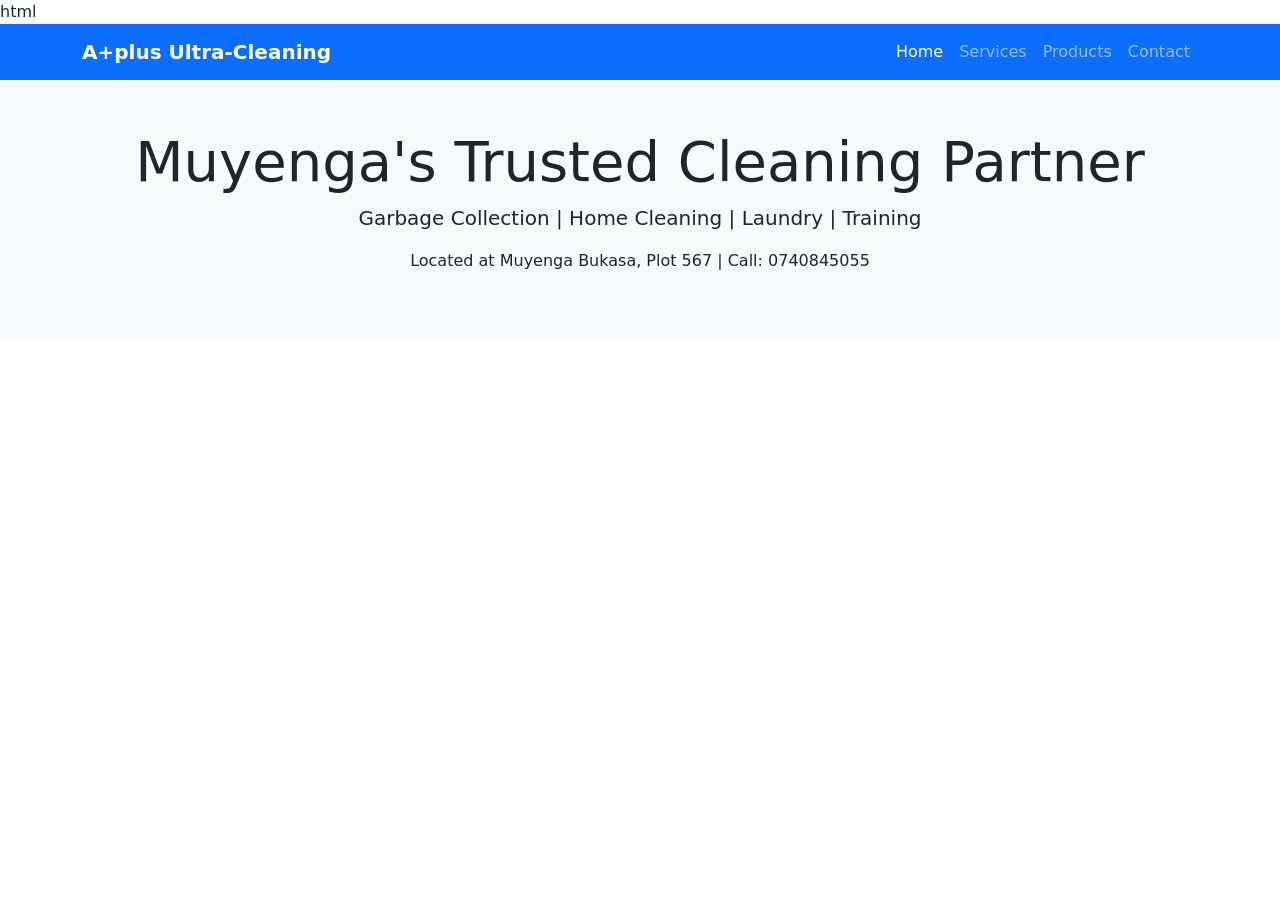
==== index.html @ 9fba9818 "Day 1: Add homepage structure and nav Bootstrap" ====
html<!DOCTYPE html>
<html lang="en">
<head>
  <meta charset="UTF-8">
  <meta name="viewport" content="width=device-width, initial-scale=1.0">
  <title>A+plus Ultra-Cleaning Group</title>
  <link href="https://cdn.jsdelivr.net/npm/bootstrap@5.3.3/dist/css/bootstrap.min.css" rel="stylesheet">
</head>
<body>
  <!-- Navigation -->
  <nav class="navbar navbar-expand-lg bg-primary navbar-dark">
    <div class="container">
      <a class="navbar-brand fw-bold" href="index.html">A+plus Ultra-Cleaning</a>
      <div class="navbar-nav">
        <a class="nav-link active" href="index.html">Home</a>
        <a class="nav-link" href="services.html">Services</a>
        <a class="nav-link" href="products.html">Products</a>
        <a class="nav-link" href="contact.html">Contact</a>
      </div>
    </div>
  </nav>

  <!-- Hero Section -->
  <header class="bg-light text-center py-5">
    <div class="container">
      <h1 class="display-4">Muyenga's Trusted Cleaning Partner</h1>
      <p class="lead">Garbage Collection | Home Cleaning | Laundry | Training</p>
      <p>Located at Muyenga Bukasa, Plot 567 | Call: 0740845055</p>
    </div>
  </header>

  <script src="https://cdn.jsdelivr.net/npm/bootstrap@5.3.3/dist/js/bootstrap.bundle.min.js"></script>
</body>
</html>
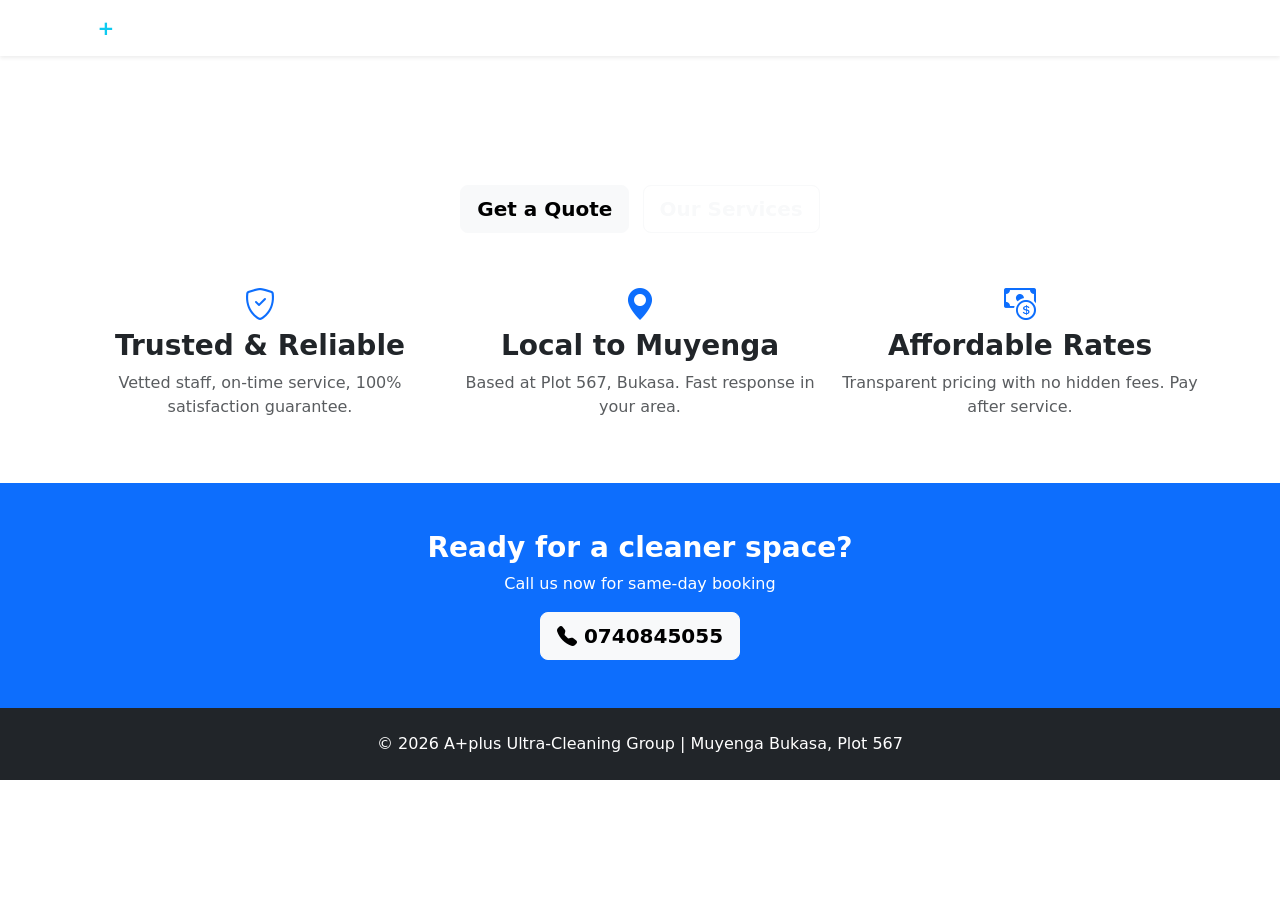
==== commit 9e440424: "Update index.html styling" ====
--- a/index.html
+++ b/index.html
@@ -1,34 +1,90 @@
-html<!DOCTYPE html>
+<!DOCTYPE html>
 <html lang="en">
 <head>
-  <meta charset="UTF-8">
-  <meta name="viewport" content="width=device-width, initial-scale=1.0">
-  <title>A+plus Ultra-Cleaning Group</title>
-  <link href="https://cdn.jsdelivr.net/npm/bootstrap@5.3.3/dist/css/bootstrap.min.css" rel="stylesheet">
+    <meta charset="UTF-8">
+    <meta name="viewport" content="width=device-width, initial-scale=1.0">
+    <title>A+plus Ultra-Cleaning Group - Muyenga Bukasa</title>
+    <!-- Bootstrap CSS -->
+    <link href="https://cdn.jsdelivr.net/npm/bootstrap@5.3.3/dist/css/bootstrap.min.css" rel="stylesheet">
+    <!-- Google Fonts: Poppins -->
+    <link href="https://fonts.googleapis.com/css2?family=Poppins:wght@400;600;700&display=swap" rel="stylesheet">
+    <!-- Bootstrap Icons -->
+    <link rel="stylesheet" href="https://cdn.jsdelivr.net/npm/bootstrap-icons@1.11.3/font/bootstrap-icons.min.css">
+    <!-- External CSS -->
+    <link rel="stylesheet" href="style.css">
 </head>
 <body>
-  <!-- Navigation -->
-  <nav class="navbar navbar-expand-lg bg-primary navbar-dark">
-    <div class="container">
-      <a class="navbar-brand fw-bold" href="index.html">A+plus Ultra-Cleaning</a>
-      <div class="navbar-nav">
-        <a class="nav-link active" href="index.html">Home</a>
-        <a class="nav-link" href="services.html">Services</a>
-        <a class="nav-link" href="products.html">Products</a>
-        <a class="nav-link" href="contact.html">Contact</a>
-      </div>
-    </div>
-  </nav>
+    <!-- Navbar -->
+    <nav class="navbar navbar-expand-lg navbar-dark shadow-sm">
+        <div class="container">
+            <a class="navbar-brand fw-bold" href="index.html">A<span class="text-info">+</span>plus Ultra-Cleaning</a>
+            <button class="navbar-toggler" type="button" data-bs-toggle="collapse" data-bs-target="#navbarNav">
+                <span class="navbar-toggler-icon"></span>
+            </button>
+            <div class="collapse navbar-collapse" id="navbarNav">
+                <ul class="navbar-nav ms-auto">
+                    <li class="nav-item"><a class="nav-link active fw-bold" href="index.html">Home</a></li>
+                    <li class="nav-item"><a class="nav-link" href="services.html">Services</a></li>
+                    <li class="nav-item"><a class="nav-link" href="products.html">Products</a></li>
+                    <li class="nav-item"><a class="nav-link" href="contact.html">Contact</a></li>
+                </ul>
+            </div>
+        </div>
+    </nav>
 
-  <!-- Hero Section -->
-  <header class="bg-light text-center py-5">
-    <div class="container">
-      <h1 class="display-4">Muyenga's Trusted Cleaning Partner</h1>
-      <p class="lead">Garbage Collection | Home Cleaning | Laundry | Training</p>
-      <p>Located at Muyenga Bukasa, Plot 567 | Call: 0740845055</p>
-    </div>
-  </header>
+    <!-- Hero Section -->
+    <section class="hero-section text-white text-center">
+        <div class="container">
+            <h1 class="display-4 fw-bold">Professional Cleaning Services</h1>
+            <p class="lead mb-4">Reliable, affordable cleaning for homes & businesses in Muyenga Bukasa</p>
+            <a href="contact.html" class="btn btn-light btn-lg fw-bold me-2">Get a Quote</a>
+            <a href="services.html" class="btn btn-outline-light btn-lg fw-bold">Our Services</a>
+        </div>
+    </section>
 
-  <script src="https://cdn.jsdelivr.net/npm/bootstrap@5.3.3/dist/js/bootstrap.bundle.min.js"></script>
+    <!-- Features Section -->
+    <section class="container my-5">
+        <div class="row text-center g-4">
+            <div class="col-md-4">
+                <div class="feature-icon mx-auto">
+                    <i class="bi bi-shield-check fs-2 text-primary"></i>
+                </div>
+                <h3 class="fw-bold">Trusted & Reliable</h3>
+                <p class="text-muted">Vetted staff, on-time service, 100% satisfaction guarantee.</p>
+            </div>
+            <div class="col-md-4">
+                <div class="feature-icon mx-auto">
+                    <i class="bi bi-geo-alt-fill fs-2 text-primary"></i>
+                </div>
+                <h3 class="fw-bold">Local to Muyenga</h3>
+                <p class="text-muted">Based at Plot 567, Bukasa. Fast response in your area.</p>
+            </div>
+            <div class="col-md-4">
+                <div class="feature-icon mx-auto">
+                    <i class="bi bi-cash-coin fs-2 text-primary"></i>
+                </div>
+                <h3 class="fw-bold">Affordable Rates</h3>
+                <p class="text-muted">Transparent pricing with no hidden fees. Pay after service.</p>
+            </div>
+        </div>
+    </section>
+
+    <!-- CTA Section -->
+    <section class="bg-primary text-white py-5">
+        <div class="container text-center">
+            <h3 class="fw-bold">Ready for a cleaner space?</h3>
+            <p>Call us now for same-day booking</p>
+            <a href="tel:0740845055" class="btn btn-light btn-lg fw-bold">
+                <i class="bi bi-telephone-fill"></i> 0740845055
+            </a>
+        </div>
+    </section>
+
+    <!-- Footer -->
+    <footer class="bg-dark text-white text-center p-4">
+        <p class="mb-0">&copy; 2026 A+plus Ultra-Cleaning Group | Muyenga Bukasa, Plot 567</p>
+    </footer>
+
+    <script src="https://cdn.jsdelivr.net/npm/bootstrap@5.3.3/dist/js/bootstrap.bundle.min.js"></script>
 </body>
 </html>
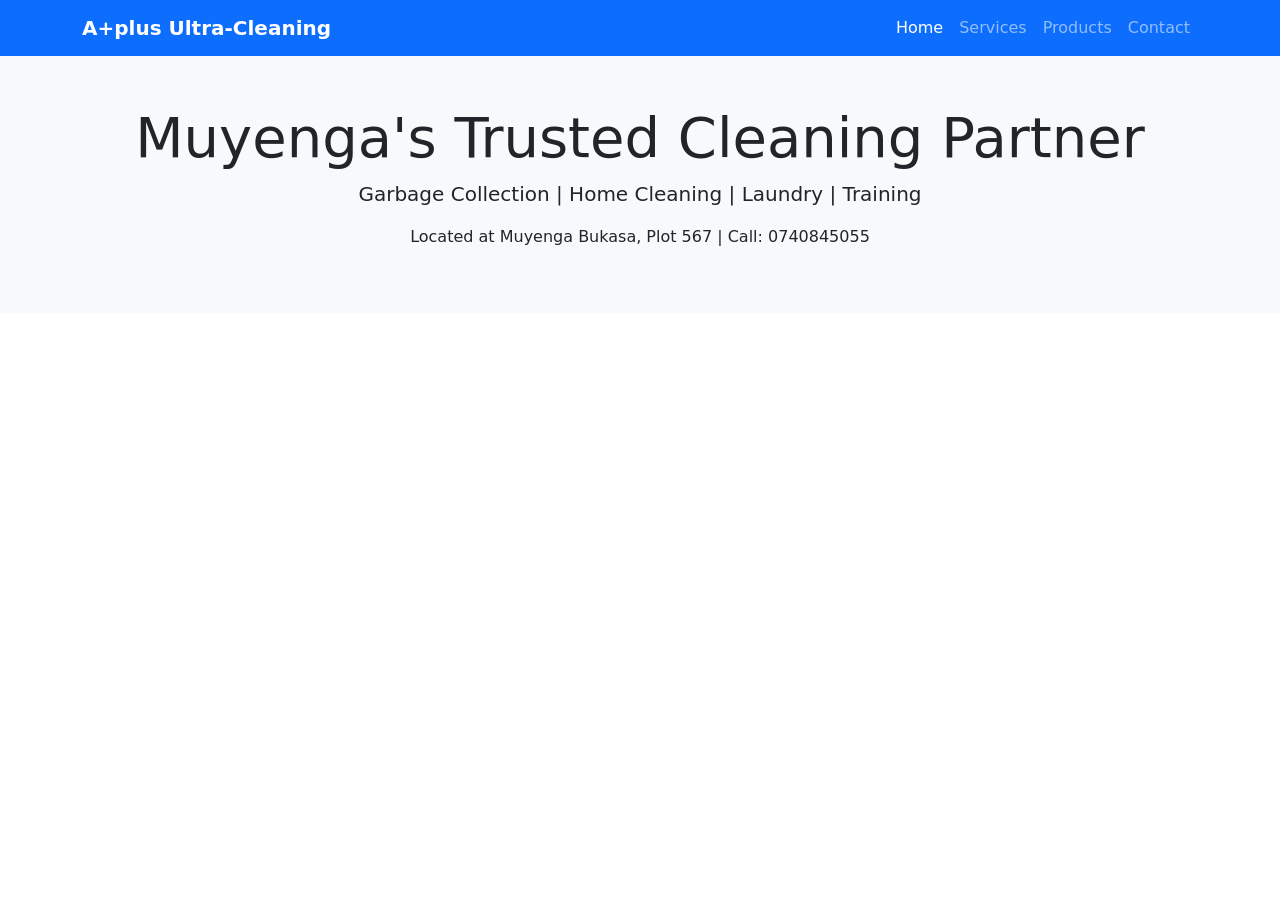
==== commit 8a623c79: "Update index.html" ====
--- a/index.html
+++ b/index.html
@@ -1,90 +1,34 @@
 <!DOCTYPE html>
 <html lang="en">
 <head>
-    <meta charset="UTF-8">
-    <meta name="viewport" content="width=device-width, initial-scale=1.0">
-    <title>A+plus Ultra-Cleaning Group - Muyenga Bukasa</title>
-    <!-- Bootstrap CSS -->
-    <link href="https://cdn.jsdelivr.net/npm/bootstrap@5.3.3/dist/css/bootstrap.min.css" rel="stylesheet">
-    <!-- Google Fonts: Poppins -->
-    <link href="https://fonts.googleapis.com/css2?family=Poppins:wght@400;600;700&display=swap" rel="stylesheet">
-    <!-- Bootstrap Icons -->
-    <link rel="stylesheet" href="https://cdn.jsdelivr.net/npm/bootstrap-icons@1.11.3/font/bootstrap-icons.min.css">
-    <!-- External CSS -->
-    <link rel="stylesheet" href="style.css">
+  <meta charset="UTF-8">
+  <meta name="viewport" content="width=device-width, initial-scale=1.0">
+  <title>A+plus Ultra-Cleaning Group</title>
+  <link href="https://cdn.jsdelivr.net/npm/bootstrap@5.3.3/dist/css/bootstrap.min.css" rel="stylesheet">
 </head>
 <body>
-    <!-- Navbar -->
-    <nav class="navbar navbar-expand-lg navbar-dark shadow-sm">
-        <div class="container">
-            <a class="navbar-brand fw-bold" href="index.html">A<span class="text-info">+</span>plus Ultra-Cleaning</a>
-            <button class="navbar-toggler" type="button" data-bs-toggle="collapse" data-bs-target="#navbarNav">
-                <span class="navbar-toggler-icon"></span>
-            </button>
-            <div class="collapse navbar-collapse" id="navbarNav">
-                <ul class="navbar-nav ms-auto">
-                    <li class="nav-item"><a class="nav-link active fw-bold" href="index.html">Home</a></li>
-                    <li class="nav-item"><a class="nav-link" href="services.html">Services</a></li>
-                    <li class="nav-item"><a class="nav-link" href="products.html">Products</a></li>
-                    <li class="nav-item"><a class="nav-link" href="contact.html">Contact</a></li>
-                </ul>
-            </div>
-        </div>
-    </nav>
+  <!-- Navigation -->
+  <nav class="navbar navbar-expand-lg bg-primary navbar-dark">
+    <div class="container">
+      <a class="navbar-brand fw-bold" href="index.html">A+plus Ultra-Cleaning</a>
+      <div class="navbar-nav">
+        <a class="nav-link active" href="index.html">Home</a>
+        <a class="nav-link" href="services.html">Services</a>
+        <a class="nav-link" href="products.html">Products</a>
+        <a class="nav-link" href="contact.html">Contact</a>
+      </div>
+    </div>
+  </nav>
 
-    <!-- Hero Section -->
-    <section class="hero-section text-white text-center">
-        <div class="container">
-            <h1 class="display-4 fw-bold">Professional Cleaning Services</h1>
-            <p class="lead mb-4">Reliable, affordable cleaning for homes & businesses in Muyenga Bukasa</p>
-            <a href="contact.html" class="btn btn-light btn-lg fw-bold me-2">Get a Quote</a>
-            <a href="services.html" class="btn btn-outline-light btn-lg fw-bold">Our Services</a>
-        </div>
-    </section>
+  <!-- Hero Section -->
+  <header class="bg-light text-center py-5">
+    <div class="container">
+      <h1 class="display-4">Muyenga's Trusted Cleaning Partner</h1>
+      <p class="lead">Garbage Collection | Home Cleaning | Laundry | Training</p>
+      <p>Located at Muyenga Bukasa, Plot 567 | Call: 0740845055</p>
+    </div>
+  </header>
 
-    <!-- Features Section -->
-    <section class="container my-5">
-        <div class="row text-center g-4">
-            <div class="col-md-4">
-                <div class="feature-icon mx-auto">
-                    <i class="bi bi-shield-check fs-2 text-primary"></i>
-                </div>
-                <h3 class="fw-bold">Trusted & Reliable</h3>
-                <p class="text-muted">Vetted staff, on-time service, 100% satisfaction guarantee.</p>
-            </div>
-            <div class="col-md-4">
-                <div class="feature-icon mx-auto">
-                    <i class="bi bi-geo-alt-fill fs-2 text-primary"></i>
-                </div>
-                <h3 class="fw-bold">Local to Muyenga</h3>
-                <p class="text-muted">Based at Plot 567, Bukasa. Fast response in your area.</p>
-            </div>
-            <div class="col-md-4">
-                <div class="feature-icon mx-auto">
-                    <i class="bi bi-cash-coin fs-2 text-primary"></i>
-                </div>
-                <h3 class="fw-bold">Affordable Rates</h3>
-                <p class="text-muted">Transparent pricing with no hidden fees. Pay after service.</p>
-            </div>
-        </div>
-    </section>
-
-    <!-- CTA Section -->
-    <section class="bg-primary text-white py-5">
-        <div class="container text-center">
-            <h3 class="fw-bold">Ready for a cleaner space?</h3>
-            <p>Call us now for same-day booking</p>
-            <a href="tel:0740845055" class="btn btn-light btn-lg fw-bold">
-                <i class="bi bi-telephone-fill"></i> 0740845055
-            </a>
-        </div>
-    </section>
-
-    <!-- Footer -->
-    <footer class="bg-dark text-white text-center p-4">
-        <p class="mb-0">&copy; 2026 A+plus Ultra-Cleaning Group | Muyenga Bukasa, Plot 567</p>
-    </footer>
-
-    <script src="https://cdn.jsdelivr.net/npm/bootstrap@5.3.3/dist/js/bootstrap.bundle.min.js"></script>
+  <script src="https://cdn.jsdelivr.net/npm/bootstrap@5.3.3/dist/js/bootstrap.bundle.min.js"></script>
 </body>
-</html>+</html>
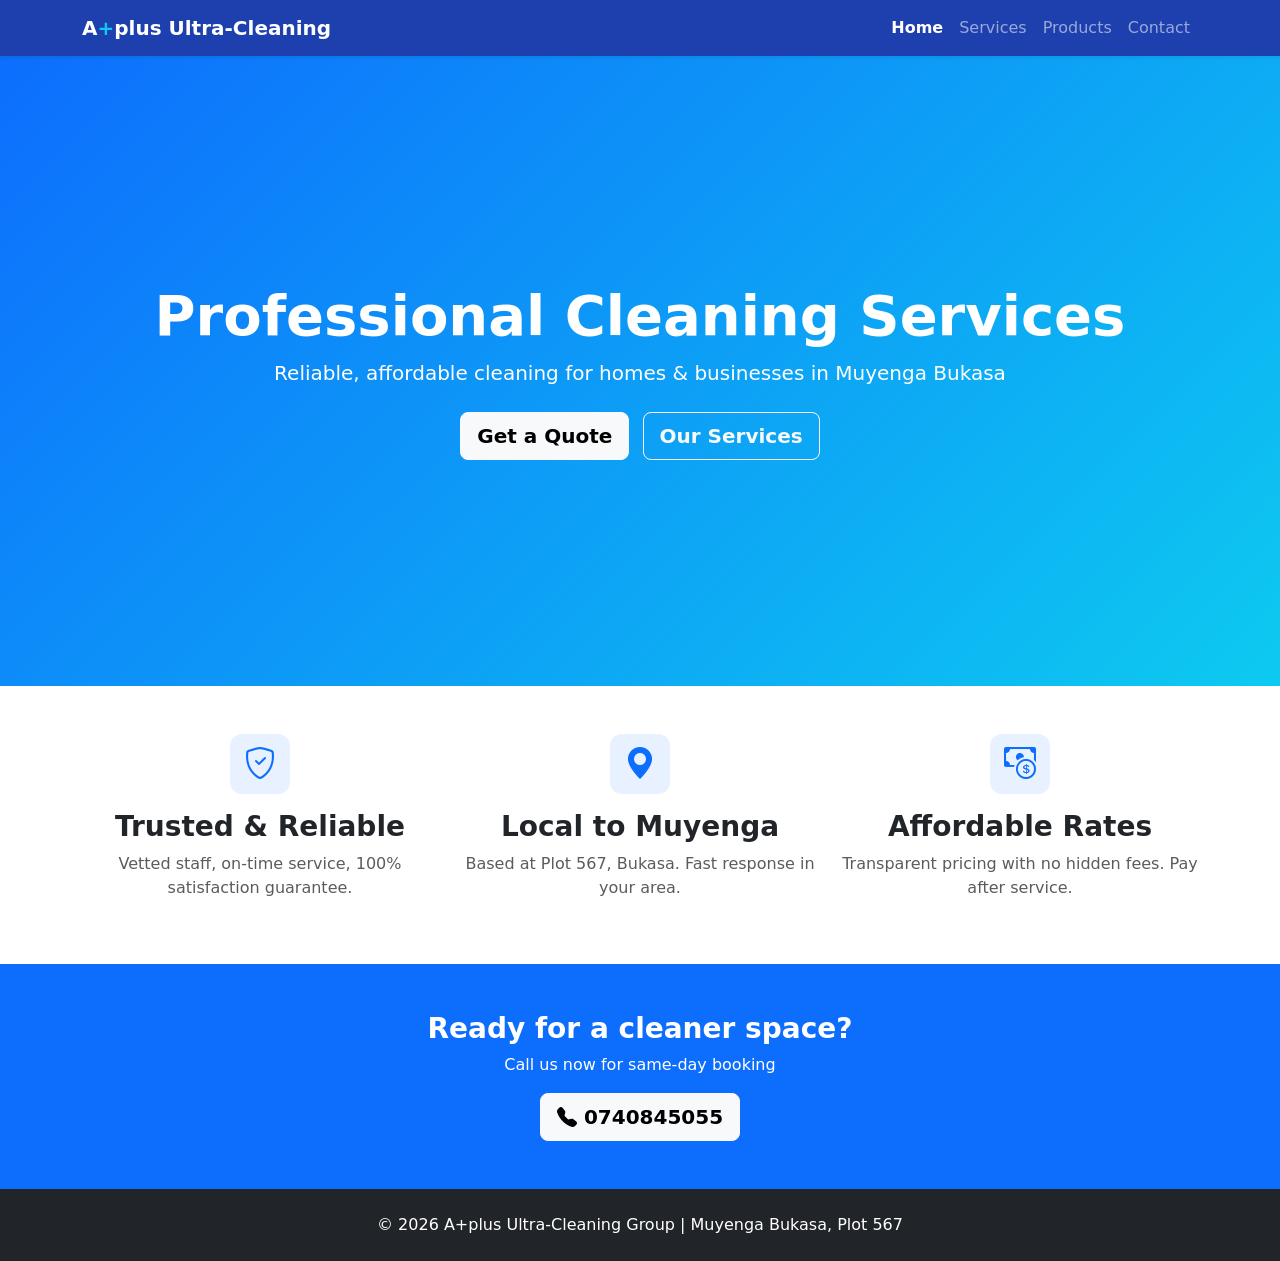
==== commit 71cae3fa: "Merge pull request #2 from arnoldatukwatse01-art/homepage Homepage" ====
--- a/index.html
+++ b/index.html
@@ -1,34 +1,90 @@
 <!DOCTYPE html>
 <html lang="en">
 <head>
-  <meta charset="UTF-8">
-  <meta name="viewport" content="width=device-width, initial-scale=1.0">
-  <title>A+plus Ultra-Cleaning Group</title>
-  <link href="https://cdn.jsdelivr.net/npm/bootstrap@5.3.3/dist/css/bootstrap.min.css" rel="stylesheet">
+    <meta charset="UTF-8">
+    <meta name="viewport" content="width=device-width, initial-scale=1.0">
+    <title>A+plus Ultra-Cleaning Group - Muyenga Bukasa</title>
+    <!-- Bootstrap CSS -->
+    <link href="https://cdn.jsdelivr.net/npm/bootstrap@5.3.3/dist/css/bootstrap.min.css" rel="stylesheet">
+    <!-- Google Fonts: Poppins -->
+    <link href="https://fonts.googleapis.com/css2?family=Poppins:wght@400;600;700&display=swap" rel="stylesheet">
+    <!-- Bootstrap Icons -->
+    <link rel="stylesheet" href="https://cdn.jsdelivr.net/npm/bootstrap-icons@1.11.3/font/bootstrap-icons.min.css">
+    <!-- External CSS -->
+    <link rel="stylesheet" href="style.css">
 </head>
 <body>
-  <!-- Navigation -->
-  <nav class="navbar navbar-expand-lg bg-primary navbar-dark">
-    <div class="container">
-      <a class="navbar-brand fw-bold" href="index.html">A+plus Ultra-Cleaning</a>
-      <div class="navbar-nav">
-        <a class="nav-link active" href="index.html">Home</a>
-        <a class="nav-link" href="services.html">Services</a>
-        <a class="nav-link" href="products.html">Products</a>
-        <a class="nav-link" href="contact.html">Contact</a>
-      </div>
-    </div>
-  </nav>
+    <!-- Navbar -->
+    <nav class="navbar navbar-expand-lg navbar-dark shadow-sm">
+        <div class="container">
+            <a class="navbar-brand fw-bold" href="index.html">A<span class="text-info">+</span>plus Ultra-Cleaning</a>
+            <button class="navbar-toggler" type="button" data-bs-toggle="collapse" data-bs-target="#navbarNav">
+                <span class="navbar-toggler-icon"></span>
+            </button>
+            <div class="collapse navbar-collapse" id="navbarNav">
+                <ul class="navbar-nav ms-auto">
+                    <li class="nav-item"><a class="nav-link active fw-bold" href="index.html">Home</a></li>
+                    <li class="nav-item"><a class="nav-link" href="services.html">Services</a></li>
+                    <li class="nav-item"><a class="nav-link" href="products.html">Products</a></li>
+                    <li class="nav-item"><a class="nav-link" href="contact.html">Contact</a></li>
+                </ul>
+            </div>
+        </div>
+    </nav>
 
-  <!-- Hero Section -->
-  <header class="bg-light text-center py-5">
-    <div class="container">
-      <h1 class="display-4">Muyenga's Trusted Cleaning Partner</h1>
-      <p class="lead">Garbage Collection | Home Cleaning | Laundry | Training</p>
-      <p>Located at Muyenga Bukasa, Plot 567 | Call: 0740845055</p>
-    </div>
-  </header>
+    <!-- Hero Section -->
+    <section class="hero-section text-white text-center">
+        <div class="container">
+            <h1 class="display-4 fw-bold">Professional Cleaning Services</h1>
+            <p class="lead mb-4">Reliable, affordable cleaning for homes & businesses in Muyenga Bukasa</p>
+            <a href="contact.html" class="btn btn-light btn-lg fw-bold me-2">Get a Quote</a>
+            <a href="services.html" class="btn btn-outline-light btn-lg fw-bold">Our Services</a>
+        </div>
+    </section>
 
-  <script src="https://cdn.jsdelivr.net/npm/bootstrap@5.3.3/dist/js/bootstrap.bundle.min.js"></script>
+    <!-- Features Section -->
+    <section class="container my-5">
+        <div class="row text-center g-4">
+            <div class="col-md-4">
+                <div class="feature-icon mx-auto">
+                    <i class="bi bi-shield-check fs-2 text-primary"></i>
+                </div>
+                <h3 class="fw-bold">Trusted & Reliable</h3>
+                <p class="text-muted">Vetted staff, on-time service, 100% satisfaction guarantee.</p>
+            </div>
+            <div class="col-md-4">
+                <div class="feature-icon mx-auto">
+                    <i class="bi bi-geo-alt-fill fs-2 text-primary"></i>
+                </div>
+                <h3 class="fw-bold">Local to Muyenga</h3>
+                <p class="text-muted">Based at Plot 567, Bukasa. Fast response in your area.</p>
+            </div>
+            <div class="col-md-4">
+                <div class="feature-icon mx-auto">
+                    <i class="bi bi-cash-coin fs-2 text-primary"></i>
+                </div>
+                <h3 class="fw-bold">Affordable Rates</h3>
+                <p class="text-muted">Transparent pricing with no hidden fees. Pay after service.</p>
+            </div>
+        </div>
+    </section>
+
+    <!-- CTA Section -->
+    <section class="bg-primary text-white py-5">
+        <div class="container text-center">
+            <h3 class="fw-bold">Ready for a cleaner space?</h3>
+            <p>Call us now for same-day booking</p>
+            <a href="tel:0740845055" class="btn btn-light btn-lg fw-bold">
+                <i class="bi bi-telephone-fill"></i> 0740845055
+            </a>
+        </div>
+    </section>
+
+    <!-- Footer -->
+    <footer class="bg-dark text-white text-center p-4">
+        <p class="mb-0">&copy; 2026 A+plus Ultra-Cleaning Group | Muyenga Bukasa, Plot 567</p>
+    </footer>
+
+    <script src="https://cdn.jsdelivr.net/npm/bootstrap@5.3.3/dist/js/bootstrap.bundle.min.js"></script>
 </body>
 </html>
--- a/style.css
+++ b/style.css
@@ -0,0 +1,63 @@
+css/* A+plus Ultra-Cleaning Group Styles */
+body {
+    font-family: 'Poppins', sans-serif;
+}
+
+/* Navbar */
+.navbar {
+    background: #1e40af !important;
+}
+
+/* Hero Section */
+.hero-section {
+    background: linear-gradient(135deg, #0d6efd 0%, #0dcaf0 100%);
+    min-height: 70vh;
+    display: flex;
+    align-items: center;
+}
+
+/* Feature Icons */
+.feature-icon {
+    width: 60px;
+    height: 60px;
+    background: #e7f1ff;
+    border-radius: 12px;
+    display: flex;
+    align-items: center;
+    justify-content: center;
+    margin-bottom: 1rem;
+}
+
+/* Product Cards */
+.product-card {
+    border: none;
+    border-radius: 12px;
+    overflow: hidden;
+    transition: transform 0.3s, box-shadow 0.3s;
+}
+.product-card:hover {
+    transform: translateY(-5px);
+    box-shadow: 0 10px 20px rgba(0,0,0,0.15);
+}
+.product-img {
+    height: 220px;
+    background: linear-gradient(135deg, #1e40af 0%, #3b82f6 100%);
+    display: flex;
+    align-items: center;
+    justify-content: center;
+    color: white;
+    text-align: center;
+    padding: 20px;
+}
+.price-badge {
+    background: #0d6efd;
+    color: white;
+    padding: 5px 12px;
+    border-radius: 20px;
+    font-weight: 600;
+}
+.category-title {
+    border-left: 4px solid #0d6efd;
+    padding-left: 12px;
+    margin: 40px 0 20px;
+}
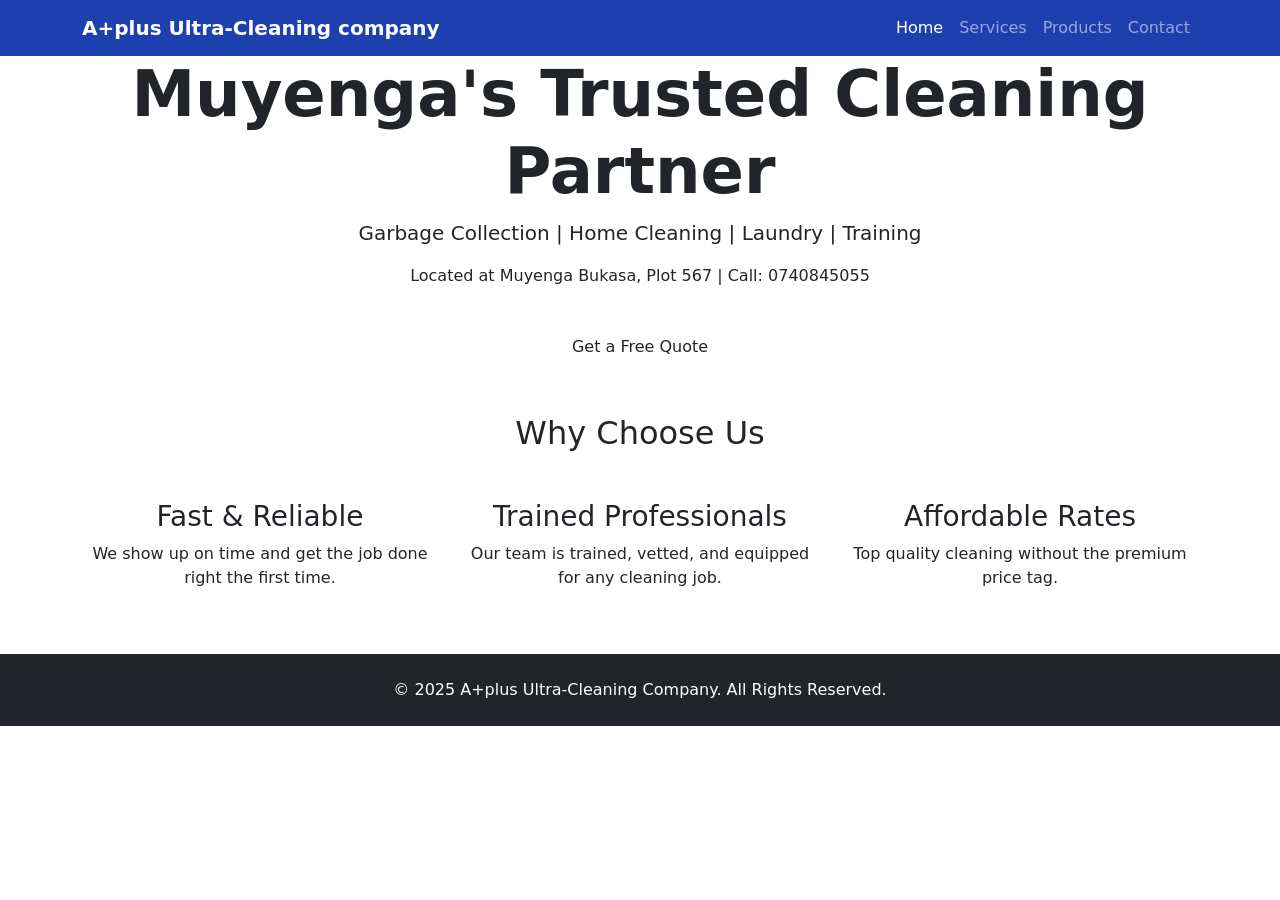
==== commit 2b25c5a9: "Phase1: Initial 4 page structure with Bootstrap" ====
--- a/index.html
+++ b/index.html
@@ -1,90 +1,72 @@
 <!DOCTYPE html>
 <html lang="en">
 <head>
-    <meta charset="UTF-8">
-    <meta name="viewport" content="width=device-width, initial-scale=1.0">
-    <title>A+plus Ultra-Cleaning Group - Muyenga Bukasa</title>
-    <!-- Bootstrap CSS -->
-    <link href="https://cdn.jsdelivr.net/npm/bootstrap@5.3.3/dist/css/bootstrap.min.css" rel="stylesheet">
-    <!-- Google Fonts: Poppins -->
-    <link href="https://fonts.googleapis.com/css2?family=Poppins:wght@400;600;700&display=swap" rel="stylesheet">
-    <!-- Bootstrap Icons -->
-    <link rel="stylesheet" href="https://cdn.jsdelivr.net/npm/bootstrap-icons@1.11.3/font/bootstrap-icons.min.css">
-    <!-- External CSS -->
-    <link rel="stylesheet" href="style.css">
+  <meta charset="UTF-8">
+  <meta name="viewport" content="width=device-width, initial-scale=1.0">
+  <title>A+plus Ultra-Cleaning Company</title>
+  <link href="https://cdn.jsdelivr.net/npm/bootstrap@5.3.3/dist/css/bootstrap.min.css" rel="stylesheet">
+  <link href="style.css" rel="stylesheet">
 </head>
 <body>
-    <!-- Navbar -->
-    <nav class="navbar navbar-expand-lg navbar-dark shadow-sm">
-        <div class="container">
-            <a class="navbar-brand fw-bold" href="index.html">A<span class="text-info">+</span>plus Ultra-Cleaning</a>
-            <button class="navbar-toggler" type="button" data-bs-toggle="collapse" data-bs-target="#navbarNav">
-                <span class="navbar-toggler-icon"></span>
-            </button>
-            <div class="collapse navbar-collapse" id="navbarNav">
-                <ul class="navbar-nav ms-auto">
-                    <li class="nav-item"><a class="nav-link active fw-bold" href="index.html">Home</a></li>
-                    <li class="nav-item"><a class="nav-link" href="services.html">Services</a></li>
-                    <li class="nav-item"><a class="nav-link" href="products.html">Products</a></li>
-                    <li class="nav-item"><a class="nav-link" href="contact.html">Contact</a></li>
-                </ul>
-            </div>
+  <!-- Navigation -->
+  <nav class="navbar navbar-expand-lg navbar-dark">
+    <div class="container">
+      <a class="navbar-brand fw-bold brand-text" href="index.html">A+plus Ultra-Cleaning company</a>
+      <button class="navbar-toggler" type="button" data-bs-toggle="collapse" data-bs-target="#navbarNav">
+        <span class="navbar-toggler-icon"></span>
+      </button>
+      <div class="collapse navbar-collapse" id="navbarNav">
+        <div class="navbar-nav ms-auto">
+          <a class="nav-link active" href="index.html">Home</a>
+          <a class="nav-link" href="services.html">Services</a>
+          <a class="nav-link" href="products.html">Products</a>
+          <a class="nav-link" href="contact.html">Contact</a>
         </div>
-    </nav>
+      </div>
+    </div>
+  </nav>
 
-    <!-- Hero Section -->
-    <section class="hero-section text-white text-center">
-        <div class="container">
-            <h1 class="display-4 fw-bold">Professional Cleaning Services</h1>
-            <p class="lead mb-4">Reliable, affordable cleaning for homes & businesses in Muyenga Bukasa</p>
-            <a href="contact.html" class="btn btn-light btn-lg fw-bold me-2">Get a Quote</a>
-            <a href="services.html" class="btn btn-outline-light btn-lg fw-bold">Our Services</a>
+  <!-- Hero Section -->
+  <header class="hero text-center">
+    <div class="container hero-content">
+      <h1 class="display-3 fw-bold gradient-text">Muyenga's Trusted Cleaning Partner</h1>
+      <p class="lead tagline">Garbage Collection | Home Cleaning | Laundry | Training</p>
+      <p class="contact-info">Located at Muyenga Bukasa, Plot 567 | Call: 0740845055</p>
+      <a href="contact.html" class="btn btn-glow mt-4">Get a Free Quote</a>
+    </div>
+  </header>
+
+  <!-- Features Section -->
+  <section class="features py-5">
+    <div class="container">
+      <h2 class="section-title text-center mb-5">Why Choose Us</h2>
+      <div class="row g-4 text-center">
+        <div class="col-md-4">
+          <div class="feature-card">
+            <h3>Fast & Reliable</h3>
+            <p>We show up on time and get the job done right the first time.</p>
+          </div>
         </div>
-    </section>
+        <div class="col-md-4">
+          <div class="feature-card">
+            <h3>Trained Professionals</h3>
+            <p>Our team is trained, vetted, and equipped for any cleaning job.</p>
+          </div>
+        </div>
+        <div class="col-md-4">
+          <div class="feature-card">
+            <h3>Affordable Rates</h3>
+            <p>Top quality cleaning without the premium price tag.</p>
+          </div>
+        </div>
+      </div>
+    </div>
+  </section>
 
-    <!-- Features Section -->
-    <section class="container my-5">
-        <div class="row text-center g-4">
-            <div class="col-md-4">
-                <div class="feature-icon mx-auto">
-                    <i class="bi bi-shield-check fs-2 text-primary"></i>
-                </div>
-                <h3 class="fw-bold">Trusted & Reliable</h3>
-                <p class="text-muted">Vetted staff, on-time service, 100% satisfaction guarantee.</p>
-            </div>
-            <div class="col-md-4">
-                <div class="feature-icon mx-auto">
-                    <i class="bi bi-geo-alt-fill fs-2 text-primary"></i>
-                </div>
-                <h3 class="fw-bold">Local to Muyenga</h3>
-                <p class="text-muted">Based at Plot 567, Bukasa. Fast response in your area.</p>
-            </div>
-            <div class="col-md-4">
-                <div class="feature-icon mx-auto">
-                    <i class="bi bi-cash-coin fs-2 text-primary"></i>
-                </div>
-                <h3 class="fw-bold">Affordable Rates</h3>
-                <p class="text-muted">Transparent pricing with no hidden fees. Pay after service.</p>
-            </div>
-        </div>
-    </section>
+  <footer class="bg-dark text-white text-center py-4">
+    <p class="mb-0">© 2025 A+plus Ultra-Cleaning Company. All Rights Reserved.</p>
+  </footer>
 
-    <!-- CTA Section -->
-    <section class="bg-primary text-white py-5">
-        <div class="container text-center">
-            <h3 class="fw-bold">Ready for a cleaner space?</h3>
-            <p>Call us now for same-day booking</p>
-            <a href="tel:0740845055" class="btn btn-light btn-lg fw-bold">
-                <i class="bi bi-telephone-fill"></i> 0740845055
-            </a>
-        </div>
-    </section>
-
-    <!-- Footer -->
-    <footer class="bg-dark text-white text-center p-4">
-        <p class="mb-0">&copy; 2026 A+plus Ultra-Cleaning Group | Muyenga Bukasa, Plot 567</p>
-    </footer>
-
-    <script src="https://cdn.jsdelivr.net/npm/bootstrap@5.3.3/dist/js/bootstrap.bundle.min.js"></script>
+  <script src="https://cdn.jsdelivr.net/npm/bootstrap@5.3.3/dist/js/bootstrap.bundle.min.js"></script>
 </body>
-</html>
+</html>
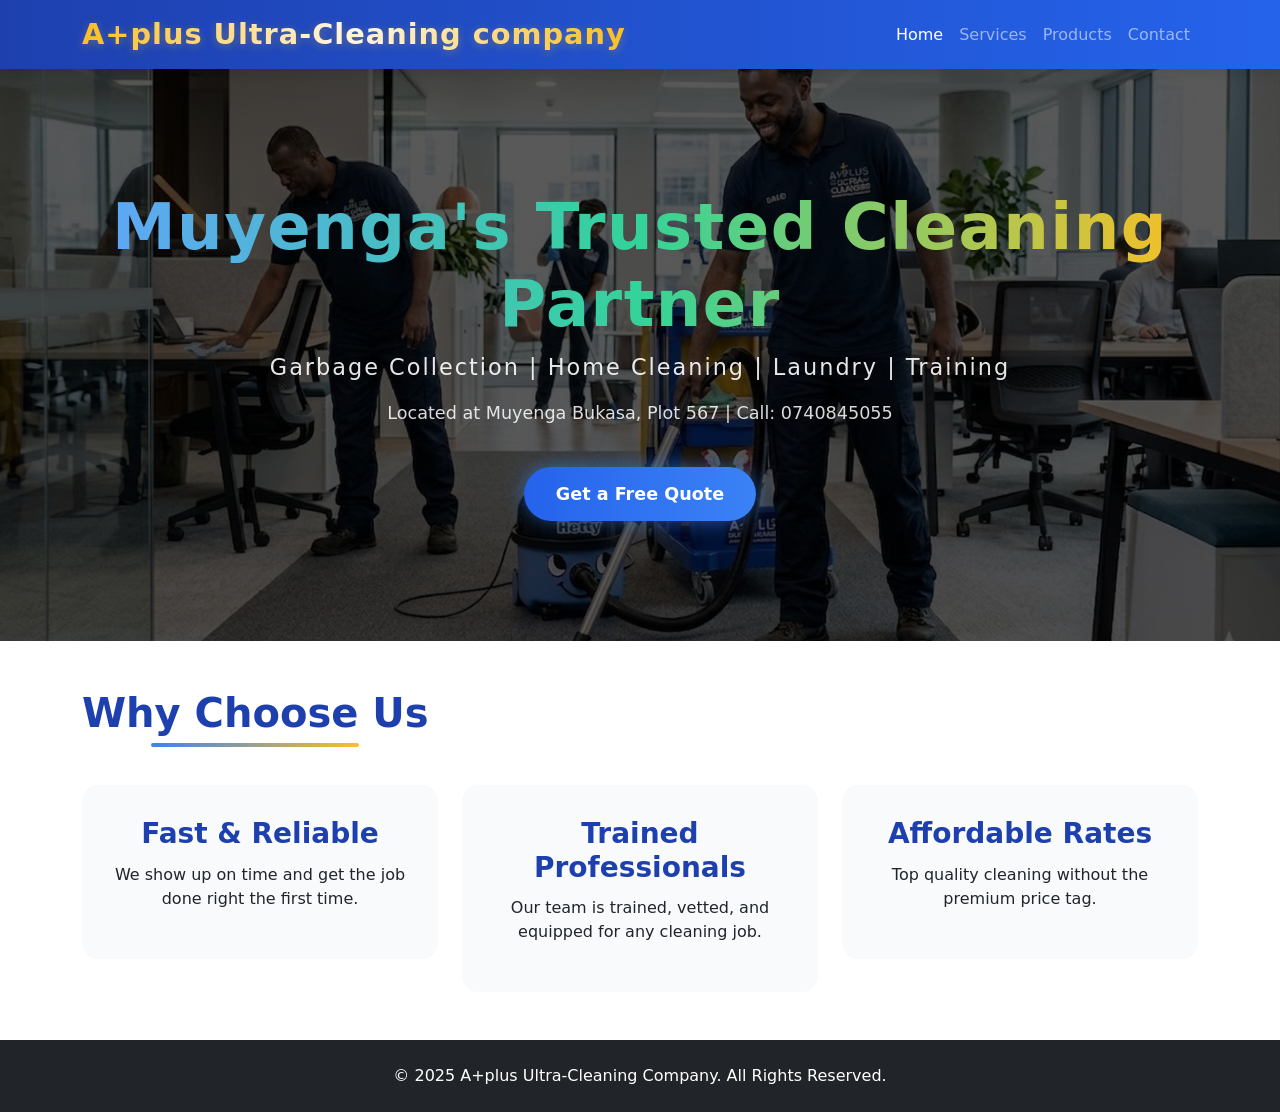
==== commit 0f592580: "Merge pull request #7 from arnoldatukwatse01-art/phase2-styling Phase2 styling" ====
--- a/index.html
+++ b/index.html
@@ -69,4 +69,4 @@
 
   <script src="https://cdn.jsdelivr.net/npm/bootstrap@5.3.3/dist/js/bootstrap.bundle.min.js"></script>
 </body>
-</html>+</html>
--- a/style.css
+++ b/style.css
@@ -1,63 +1,639 @@
-css/* A+plus Ultra-Cleaning Group Styles */
-body {
-    font-family: 'Poppins', sans-serif;
-}
-
 /* Navbar */
 .navbar {
-    background: #1e40af !important;
+  background: linear-gradient(90deg, #1e40af, #2563eb);
+  box-shadow: 0 4px 12px rgba(0,0,0,0.1);
+}
+
+.brand-text {
+  background: linear-gradient(90deg, #fbbf24, #f59e0b);
+  -webkit-background-clip: text;
+  -webkit-text-fill-color: transparent;
+  background-clip: text;
+  font-size: 1.5rem;
+  letter-spacing: 1px;
 }
 
 /* Hero Section */
-.hero-section {
-    background: linear-gradient(135deg, #0d6efd 0%, #0dcaf0 100%);
-    min-height: 70vh;
-    display: flex;
-    align-items: center;
-}
-
-/* Feature Icons */
-.feature-icon {
-    width: 60px;
-    height: 60px;
-    background: #e7f1ff;
-    border-radius: 12px;
-    display: flex;
-    align-items: center;
-    justify-content: center;
-    margin-bottom: 1rem;
-}
-
-/* Product Cards */
+.hero {
+  background-image: linear-gradient(rgba(0, 0, 0, 0.65), rgba(0, 0, 0, 0.65)), 
+                    url('images/home-page-background.png');
+  background-size: cover;
+  background-position: center;
+  background-repeat: no-repeat;
+  color: white;
+  padding: 120px 0;
+  animation: fadeIn 1.2s ease-in;
+}
+
+.hero-content {
+  animation: slideUp 1s ease-out 0.3s both;
+}
+
+.gradient-text {
+  background: linear-gradient(90deg, #60a5fa, #34d399, #fbbf24);
+  -webkit-background-clip: text;
+  -webkit-text-fill-color: transparent;
+  background-clip: text;
+  text-shadow: none;
+  letter-spacing: 1.5px;
+}
+
+.tagline {
+  font-size: 1.4rem;
+  font-weight: 300;
+  letter-spacing: 2px;
+  opacity: 0.9;
+}
+
+.contact-info {
+  font-size: 1.1rem;
+  margin-top: 10px;
+  opacity: 0.85;
+}
+
+/* Glowing Button */
+.btn-glow {
+  background: linear-gradient(90deg, #2563eb, #3b82f6);
+  color: white;
+  border: none;
+  padding: 14px 32px;
+  font-size: 1.1rem;
+  font-weight: 600;
+  border-radius: 50px;
+  box-shadow: 0 0 20px rgba(59, 130, 246, 0.6);
+  transition: all 0.3s ease;
+  text-decoration: none;
+  display: inline-block;
+}
+
+.btn-glow:hover {
+  transform: translateY(-3px);
+  box-shadow: 0 0 30px rgba(59, 130, 246, 0.9);
+  color: white;
+}
+
+/* Features Section */
+.section-title {
+  font-size: 2.5rem;
+  font-weight: 700;
+  color: #1e40af;
+  position: relative;
+  display: inline-block;
+}
+
+.section-title::after {
+  content: '';
+  position: absolute;
+  width: 60%;
+  height: 4px;
+  background: linear-gradient(90deg, #3b82f6, #fbbf24);
+  bottom: -10px;
+  left: 20%;
+  border-radius: 2px;
+}
+
+.feature-card {
+  padding: 30px 20px;
+  border-radius: 16px;
+  background: #f8fafc;
+  transition: all 0.3s ease;
+  border: 2px solid transparent;
+}
+
+.feature-card:hover {
+  transform: translateY(-8px);
+  border-color: #3b82f6;
+  box-shadow: 0 10px 30px rgba(59, 130, 246, 0.15);
+}
+
+.feature-card h3 {
+  color: #1e40af;
+  margin-bottom: 12px;
+  font-weight: 700;
+}
+
+/* Animations */
+@keyframes fadeIn {
+  from { opacity: 0; }
+  to { opacity: 1; }
+}
+
+@keyframes slideUp {
+  from { 
+    opacity: 0;
+    transform: translateY(30px);
+  }
+  to { 
+    opacity: 1;
+    transform: translateY(0);
+  }
+}
+
+/* Product Styles - keep these for products.html */
+.product-img {
+  background: #2563eb;
+  border-radius: 12px;
+  padding: 15px;
+  text-align: center;
+  color: white;
+}
+
+.product-img img {
+  width: 100%;
+  height: 140px;
+  object-fit: cover;
+  border-radius: 8px;
+}
+
+.price-badge {
+  display: inline-block;
+  background: #f59e0b;
+  color: #fff;
+  padding: 4px 10px;
+  border-radius: 20px;
+  font-size: 0.85rem;
+  font-weight: 600;
+}
+
+.category-title {
+  margin-top: 50px;
+  margin-bottom: 25px;
+  color: #1e40af;
+}
+
 .product-card {
-    border: none;
-    border-radius: 12px;
-    overflow: hidden;
-    transition: transform 0.3s, box-shadow 0.3s;
-}
+  transition: transform 0.2s;
+}
+
 .product-card:hover {
-    transform: translateY(-5px);
-    box-shadow: 0 10px 20px rgba(0,0,0,0.15);
-}
+  transform: translateY(-5px);
+}
+/* Products Page */
+.page-title {
+  font-size: 2.8rem;
+  font-weight: 800;
+  background: linear-gradient(90deg, #1e40af, #3b82f6);
+  -webkit-background-clip: text;
+  -webkit-text-fill-color: transparent;
+  background-clip: text;
+}
+
+.category-title {
+  margin-top: 60px;
+  margin-bottom: 30px;
+  font-size: 2rem;
+  font-weight: 700;
+  color: #1e40af;
+  position: relative;
+  padding-left: 15px;
+}
+
+.category-title::before {
+  content: '';
+  position: absolute;
+  left: 0;
+  top: 0;
+  height: 100%;
+  width: 5px;
+  background: linear-gradient(180deg, #3b82f6, #fbbf24);
+  border-radius: 3px;
+}
+
+.product-card {
+  border: none;
+  border-radius: 16px;
+  overflow: hidden;
+  transition: all 0.3s ease;
+}
+
+.product-card:hover {
+  transform: translateY(-8px);
+  box-shadow: 0 12px 30px rgba(59, 130, 246, 0.2);
+}
+
 .product-img {
-    height: 220px;
-    background: linear-gradient(135deg, #1e40af 0%, #3b82f6 100%);
-    display: flex;
-    align-items: center;
-    justify-content: center;
-    color: white;
-    text-align: center;
-    padding: 20px;
-}
+  background: linear-gradient(135deg, #2563eb, #1e40af);
+  padding: 20px;
+  text-align: center;
+  color: white;
+}
+
+.product-img img {
+  width: 100%;
+  height: 160px;
+  object-fit: cover;
+  border-radius: 10px;
+  margin-bottom: 10px;
+}
+
 .price-badge {
-    background: #0d6efd;
-    color: white;
-    padding: 5px 12px;
-    border-radius: 20px;
-    font-weight: 600;
-}
-.category-title {
-    border-left: 4px solid #0d6efd;
-    padding-left: 12px;
-    margin: 40px 0 20px;
-}+  display: inline-block;
+  background: linear-gradient(90deg, #f59e0b, #fbbf24);
+  color: #1f2937;
+  padding: 6px 14px;
+  border-radius: 20px;
+  font-size: 0.9rem;
+  font-weight: 700;
+  margin-top: 8px;
+}
+
+.card-title {
+  color: #1e40af;
+  font-weight: 700;
+}
+/* Services Page */
+.services-hero {
+  background: linear-gradient(135deg, #1e40af 0%, #3b82f6 50%, #60a5fa 100%);
+  padding: 100px 0;
+  color: white;
+  position: relative;
+  overflow: hidden;
+}
+
+.services-hero::before {
+  content: '';
+  position: absolute;
+  top: -50%;
+  left: -50%;
+  width: 200%;
+  height: 200%;
+  background: radial-gradient(circle, rgba(255,255,255,0.1) 0%, transparent 70%);
+  animation: rotate 20s linear infinite;
+}
+
+.services-title {
+  font-size: 3.5rem;
+  font-weight: 800;
+  background: linear-gradient(90deg, #fff, #fbbf24, #fff);
+  -webkit-background-clip: text;
+  -webkit-text-fill-color: transparent;
+  background-clip: text;
+  position: relative;
+  z-index: 1;
+  letter-spacing: 2px;
+  animation: slideDown 1s ease-out;
+}
+
+.services-subtitle {
+  font-size: 1.2rem;
+  opacity: 0.9;
+  max-width: 600px;
+  margin: 20px auto 0;
+  position: relative;
+  z-index: 1;
+  animation: fadeIn 1.5s ease-out;
+}
+
+.service-card {
+  background: white;
+  border-radius: 20px;
+  overflow: hidden;
+  box-shadow: 0 5px 20px rgba(0,0,0,0.08);
+  transition: all 0.4s cubic-bezier(0.175, 0.885, 0.32, 1.275);
+  height: 100%;
+  border: 2px solid transparent;
+}
+
+.service-card:hover {
+  transform: translateY(-12px) scale(1.02);
+  box-shadow: 0 20px 40px rgba(59, 130, 246, 0.25);
+  border-color: #3b82f6;
+}
+
+.service-img-wrap {
+  height: 220px;
+  overflow: hidden;
+  position: relative;
+  background: linear-gradient(135deg, #2563eb, #1e40af);
+}
+
+.service-img-wrap img {
+  width: 100%;
+  height: 100%;
+  object-fit: cover;
+  transition: transform 0.5s ease;
+}
+
+.service-card:hover .service-img-wrap img {
+  transform: scale(1.1);
+}
+
+.service-content {
+  padding: 25px;
+}
+
+.service-name {
+  font-size: 1.5rem;
+  font-weight: 700;
+  color: #1e40af;
+  margin-bottom: 12px;
+  background: linear-gradient(90deg, #1e40af, #3b82f6);
+  -webkit-background-clip: text;
+  -webkit-text-fill-color: transparent;
+  background-clip: text;
+}
+
+.service-content p {
+  color: #64748b;
+  line-height: 1.6;
+  margin-bottom: 15px;
+}
+
+.service-tag {
+  display: inline-block;
+  background: linear-gradient(90deg, #3b82f6, #60a5fa);
+  color: white;
+  padding: 6px 16px;
+  border-radius: 20px;
+  font-size: 0.85rem;
+  font-weight: 600;
+  letter-spacing: 0.5px;
+  text-transform: uppercase;
+}
+
+.cta-text {
+  font-size: 2.5rem;
+  font-weight: 800;
+  color: #1e40af;
+  margin-bottom: 20px;
+}
+
+/* Animations */
+@keyframes rotate {
+  from { transform: rotate(0deg); }
+  to { transform: rotate(360deg); }
+}
+
+@keyframes slideDown {
+  from { 
+    opacity: 0;
+    transform: translateY(-30px);
+  }
+  to { 
+    opacity: 1;
+    transform: translateY(0);
+  }
+}
+/* Contact Page */
+.contact-hero {
+  background: linear-gradient(135deg, #1e40af, #3b82f6);
+  padding: 80px 0;
+  color: white;
+}
+
+.contact-title {
+  font-size: 3rem;
+  font-weight: 800;
+  background: linear-gradient(90deg, #fff, #fbbf24);
+  -webkit-background-clip: text;
+  -webkit-text-fill-color: transparent;
+  background-clip: text;
+}
+
+.contact-subtitle {
+  font-size: 1.2rem;
+  opacity: 0.9;
+  margin-top: 15px;
+}
+
+.contact-card, .info-card {
+  background: white;
+  padding: 40px;
+  border-radius: 20px;
+  box-shadow: 0 10px 30px rgba(0,0,0,0.1);
+}
+
+.form-title, .info-title {
+  font-size: 1.8rem;
+  font-weight: 700;
+  color: #1e40af;
+  margin-bottom: 25px;
+}
+
+.form-control, .form-select {
+  border-radius: 12px;
+  border: 2px solid #e2e8f0;
+  padding: 12px 16px;
+  transition: all 0.3s;
+}
+
+.form-control:focus, .form-select:focus {
+  border-color: #3b82f6;
+  box-shadow: 0 0 0 3px rgba(59, 130, 246, 0.1);
+}
+
+.info-item {
+  margin-bottom: 25px;
+  padding-bottom: 20px;
+  border-bottom: 1px solid #e2e8f0;
+}
+
+.info-item:last-child {
+  border-bottom: none;
+  margin-bottom: 0;
+}
+
+.info-item h5 {
+  color: #1e40af;
+  font-weight: 700;
+  margin-bottom: 8px;
+}
+
+.info-item a {
+  color: #3b82f6;
+  text-decoration: none;
+  font-weight: 600;
+}
+
+.info-item a:hover {
+  text-decoration: underline;
+}
+
+.map-placeholder {
+  background: linear-gradient(135deg, #dbeafe, #bfdbfe);
+  border-radius: 12px;
+  padding: 30px;
+  text-align: center;
+  color: #1e40af;
+  font-weight: 600;
+}
+/* Contact Page */
+.contact-hero {
+  background: linear-gradient(135deg, #1e40af, #3b82f6);
+  padding: 80px 0;
+  color: white;
+}
+
+.contact-title {
+  font-size: 3rem;
+  font-weight: 800;
+  background: linear-gradient(90deg, #fff, #fbbf24);
+  -webkit-background-clip: text;
+  -webkit-text-fill-color: transparent;
+  background-clip: text;
+}
+
+.contact-subtitle {
+  font-size: 1.2rem;
+  opacity: 0.9;
+  margin-top: 15px;
+}
+
+.contact-card, .info-card {
+  background: white;
+  padding: 40px;
+  border-radius: 20px;
+  box-shadow: 0 10px 30px rgba(0,0,0,0.1);
+}
+
+.form-title, .info-title {
+  font-size: 1.8rem;
+  font-weight: 700;
+  color: #1e40af;
+  margin-bottom: 25px;
+}
+
+.form-control, .form-select {
+  border-radius: 12px;
+  border: 2px solid #e2e8f0;
+  padding: 12px 16px;
+  transition: all 0.3s;
+}
+
+.form-control:focus, .form-select:focus {
+  border-color: #3b82f6;
+  box-shadow: 0 0 0 3px rgba(59, 130, 246, 0.1);
+}
+
+.info-item {
+  margin-bottom: 25px;
+  padding-bottom: 20px;
+  border-bottom: 1px solid #e2e8f0;
+}
+
+.info-item:last-child {
+  border-bottom: none;
+  margin-bottom: 0;
+}
+
+.info-item h5 {
+  color: #1e40af;
+  font-weight: 700;
+  margin-bottom: 8px;
+}
+
+.info-item a {
+  color: #3b82f6;
+  text-decoration: none;
+  font-weight: 600;
+}
+
+.info-item a:hover {
+  text-decoration: underline;
+}
+
+.map-placeholder {
+  background: linear-gradient(135deg, #dbeafe, #bfdbfe);
+  border-radius: 12px;
+  padding: 30px;
+  text-align: center;
+  color: #1e40af;
+  font-weight: 600;
+}
+/* Brand Logo Word Art */
+.brand-text {
+  font-size: 1.8rem;
+  font-weight: 900;
+  letter-spacing: 1px;
+  background: linear-gradient(90deg, #fbbf24 0%, #ffffff 50%, #fbbf24 100%);
+  -webkit-background-clip: text;
+  -webkit-text-fill-color: transparent;
+  background-clip: text;
+  text-shadow: 0 2px 10px rgba(251, 191, 36, 0.3);
+  transition: all 0.3s ease;
+  position: relative;
+}
+
+.brand-text:hover {
+  transform: scale(1.05);
+  text-shadow: 0 4px 20px rgba(251, 191, 36, 0.5);
+}
+
+/* Responsive size for mobile */
+@media (max-width: 768px) {
+  .brand-text {
+    font-size: 1.4rem;
+  }
+}
+<!DOCTYPE html>
+<html lang="en">
+<head>
+  <meta charset="UTF-8">
+  <meta name="viewport" content="width=device-width, initial-scale=1.0">
+  <title>Services - A+ Plus Ultra-Cleaning Group</title>
+  <link href="https://cdn.jsdelivr.net/npm/bootstrap@5.3.3/dist/css/bootstrap.min.css" rel="stylesheet">
+  <link rel="stylesheet" href="style.css">
+</head>
+<body>
+
+<nav class="navbar navbar-expand-lg navbar-dark">
+  <div class="container">
+    <a class="navbar-brand" href="index.html">A+ Plus Ultra-Cleaning</a>
+    <div class="collapse navbar-collapse">
+      <ul class="navbar-nav ms-auto">
+        <li class="nav-item"><a class="nav-link" href="index.html">Home</a></li>
+        <li class="nav-item"><a class="nav-link active" href="services.html">Services</a></li>
+        <li class="nav-item"><a class="nav-link" href="products.html">Products</a></li>
+        <li class="nav-item"><a class="nav-link" href="contact.html">Contact</a></li>
+      </ul>
+    </div>
+  </div>
+</nav>
+
+<section class="container my-5">
+  <h1 class="text-center mb-5">Our Services</h1>
+  <div class="row">
+    <div class="col-md-6 mb-4">
+      <div class="card">
+        <img src="images/office.jpg" class="card-img-top" alt="Office Cleaning">
+        <div class="card-body">
+          <h3>Office Cleaning</h3>
+          <p>Daily, weekly, and monthly office cleaning to keep your workspace spotless and productive.</p>
+        </div>
+      </div>
+    </div>
+    <div class="col-md-6 mb-4">
+      <div class="card">
+        <img src="images/carpet.jpg" class="card-img-top" alt="Carpet Cleaning">
+        <div class="card-body">
+          <h3>Carpet & Upholstery</h3>
+          <p>Deep steam cleaning for carpets, sofas, and mattresses to remove stains and allergens.</p>
+        </div>
+      </div>
+    </div>
+    <div class="col-md-6 mb-4">
+      <div class="card">
+        <img src="images/window.jpg" class="card-img-top" alt="Window Cleaning">
+        <div class="card-body">
+          <h3>Window Cleaning</h3>
+          <p>Streak-free window cleaning for homes and commercial buildings, up to 5 floors.</p>
+        </div>
+      </div>
+    </div>
+    <div class="col-md-6 mb-4">
+      <div class="card">
+        <img src="images/post-construction.jpg" class="card-img-top" alt="Post Construction">
+        <div class="card-body">
+          <h3>Post Construction Cleaning</h3>
+          <p>Complete debris removal and deep cleaning after construction or renovation projects.</p>
+        </div>
+      </div>
+    </div>
+  </div>
+</section>
+
+<footer>
+  <p>&copy; 2025 A+ Plus Ultra-Cleaning Group. All Rights Reserved.</p>
+</footer>
+</body>
+</html>
